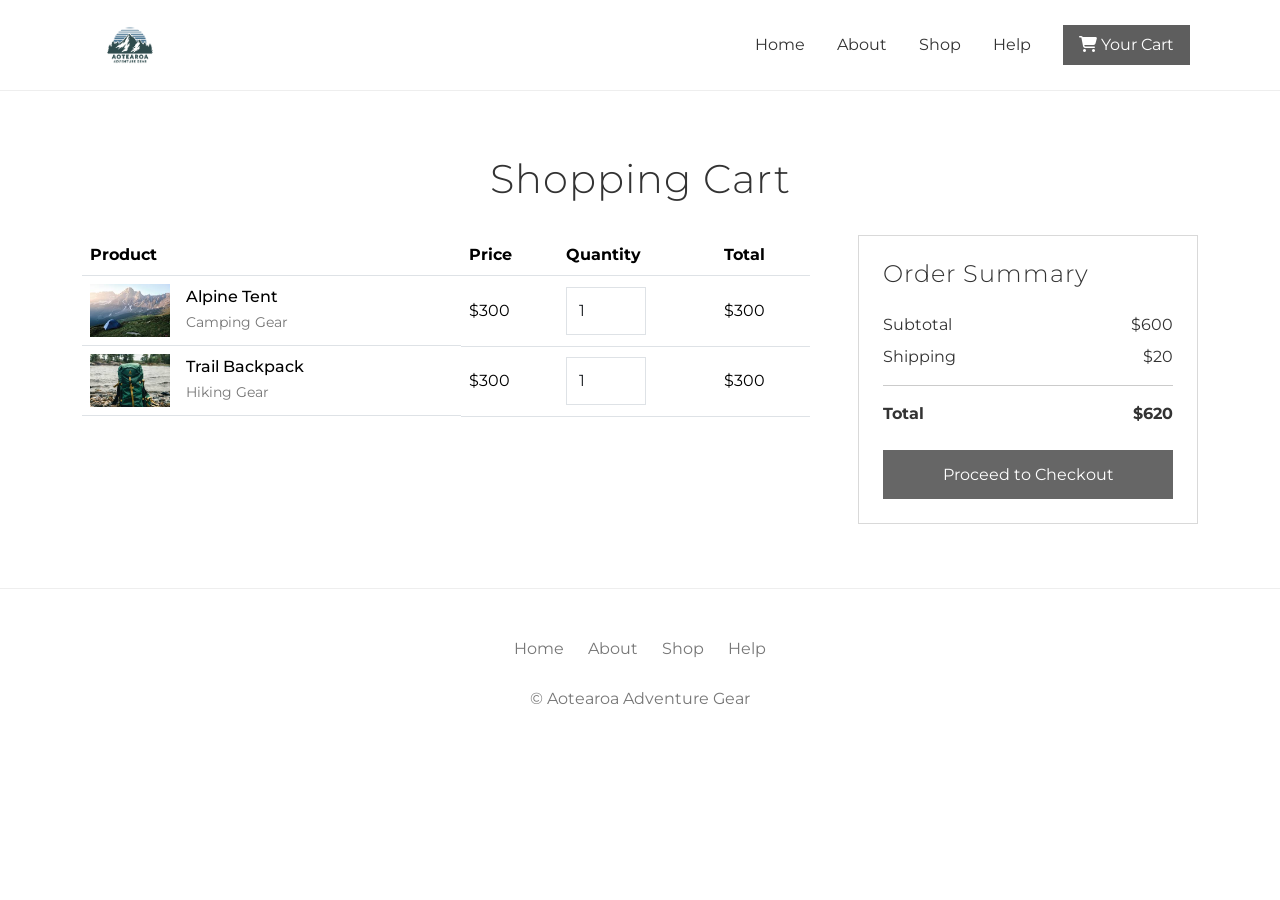
==== cart.html @ 9acfd5a3 "BIT703 Assessment 2 submission" ====
<!--Thomas Goodman 5113852-->
<!--BIT703 A2-->
<!DOCTYPE html>
<html lang="en">
<head>
<meta charset="UTF-8">
<meta name="viewport" content="width=device-width, initial-scale=1.0">

<title>Aotearoa Adventure Gear | Cart</title>

<!-- Bootstrap -->
<link href="https://cdn.jsdelivr.net/npm/bootstrap@5.3.3/dist/css/bootstrap.min.css" rel="stylesheet">

<!-- Google Font -->
<link href="https://fonts.googleapis.com/css2?family=Montserrat:wght@300;400;500;600&display=swap" rel="stylesheet">

<!-- Font Awesome -->
<link rel="stylesheet" href="https://cdnjs.cloudflare.com/ajax/libs/font-awesome/6.5.2/css/all.min.css">

<!-- Custom CSS -->
<link rel="stylesheet" href="css/custom.css">
</head>

<body id="top">

<!-- Header -->
<header>
<nav class="navbar navbar-expand-lg top-navbar py-3">
<div class="container">

<a class="navbar-brand" href="index.html">
<img src="images/BIT703-A2-01-AotearoaAdventureGearLogo-Graphic-2025-04.png" class="logo-img">
</a>

<button class="navbar-toggler" data-bs-toggle="collapse" data-bs-target="#mainNav">
<span class="navbar-toggler-icon"></span>
</button>

<div class="collapse navbar-collapse" id="mainNav">
<ul class="navbar-nav ms-auto">

<li class="nav-item"><a class="nav-link" href="index.html">Home</a></li>
<li class="nav-item"><a class="nav-link" href="index.html#about">About</a></li>
<li class="nav-item"><a class="nav-link" href="shop.html">Shop</a></li>
<li class="nav-item"><a class="nav-link" href="#footer">Help</a></li>

<li class="nav-item ms-lg-2">
<a class="nav-link cart-btn" href="cart.html">
<i class="fa-solid fa-cart-shopping"></i> Your Cart
</a>
</li>

</ul>
</div>

</div>
</nav>
</header>

<main>

<section class="featured-section">
<div class="container">

<h1 class="section-title">Shopping Cart</h1>

<div class="row g-5">

<!-- CART ITEMS -->
<div class="col-lg-8">

<table class="table align-middle">

<thead>
<tr>
<th>Product</th>
<th>Price</th>
<th>Quantity</th>
<th>Total</th>
</tr>
</thead>

<tbody>

<tr>

<td class="d-flex align-items-center gap-3">

<img src="images\alpine-tent.jpg"
width="80">

<div>
<h6 class="mb-1">Alpine Tent</h6>
<span class="small-muted">Camping Gear</span>
</div>

</td>

<td>$300</td>

<td>
<input type="number" value="1" min="1" class="form-control" style="width:80px;">
</td>

<td>$300</td>

</tr>

<tr>

<td class="d-flex align-items-center gap-3">

<img src="images\trail-backpack.jpg"
width="80">

<div>
<h6 class="mb-1">Trail Backpack</h6>
<span class="small-muted">Hiking Gear</span>
</div>

</td>

<td>$300</td>

<td>
<input type="number" value="1" min="1" class="form-control" style="width:80px;">
</td>

<td>$300</td>

</tr>

</tbody>

</table>

</div>


<!-- CART SUMMARY -->
<div class="col-lg-4">

<div class="product-card p-4">

<h4 class="mb-4">Order Summary</h4>

<div class="d-flex justify-content-between mb-2">
<span>Subtotal</span>
<span>$600</span>
</div>

<div class="d-flex justify-content-between mb-2">
<span>Shipping</span>
<span>$20</span>
</div>

<hr>

<div class="d-flex justify-content-between mb-4">
<strong>Total</strong>
<strong>$620</strong>
</div>

<a href="shipping.html" class="btn btn-theme w-100">
Proceed to Checkout
</a>

</div>

</div>

</div>
</div>
</section>

</main>

<!-- Footer -->
<footer id="footer" class="footer">

<div class="container text-center">

<div class="row justify-content-center mb-3">

<div class="col-auto"><a href="index.html">Home</a></div>
<div class="col-auto"><a href="index.html#about">About</a></div>
<div class="col-auto"><a href="shop.html">Shop</a></div>
<div class="col-auto"><a href="#">Help</a></div>

</div>

<p>© Aotearoa Adventure Gear</p>

</div>

</footer>

<!-- Scroll Button -->
<a href="#top" class="floating-anchor">
<i class="fa-solid fa-arrow-up"></i>
</a>

<!-- Bootstrap JS -->
<script src="https://cdn.jsdelivr.net/npm/bootstrap@5.3.3/dist/js/bootstrap.bundle.min.js"></script>

<script src="js/script.js"></script>

</body>
</html>
---- css/custom.css ----
/* ========================================
   Aotearoa Adventure Gear - Custom Styles
 Thomas Goodman 5113852
   ======================================== */

:root {
    --primary-dark: #294c4f;
    --primary-blue: #5b7f99;
    --light-bg: #f8f8f8;
    --border-color: #d9d9d9;
    --text-dark: #333333;
    --text-light: #777777;
    --white: #ffffff;
}

html {
    scroll-behavior: smooth;
}

body {
    font-family: 'Montserrat', Arial, sans-serif;
    color: var(--text-dark);
    background-color: var(--white);
}

h1, h2, h3, h4, h5 {
    font-weight: 300;
    letter-spacing: 1px;
}

p {
    color: var(--text-light);
    line-height: 1.7;
}

.section-title {
    text-align: center;
    margin-bottom: 2rem;
    font-size: 2.5rem;
    font-weight: 300;
}

.top-navbar {
    border-bottom: 1px solid #eee;
    background-color: var(--white);
}

.logo-img {
    height: 48px;
    width: auto;
}

.nav-link {
    color: var(--text-dark) !important;
    margin: 0 0.5rem;
}

.nav-link:hover {
    color: var(--primary-dark) !important;
}

.cart-btn {
    background-color: #5e5e5e;
    color: var(--white) !important;
    padding: 0.5rem 1rem !important;
    border-radius: 0;
}

.hero-section {
    padding: 5rem 0;
    text-align: center;
}

.hero-line {
    width: 180px;
    height: 1px;
    background-color: var(--border-color);
    margin: 1.5rem auto 2rem;
}

.search-bar-large {
    max-width: 700px;
    margin: 0 auto;
}

.btn-theme {
    background-color: #666666;
    color: var(--white);
    border: none;
    border-radius: 0;
    padding: 0.8rem 2rem;
}

.btn-theme:hover {
    background-color: var(--primary-dark);
    color: var(--white);
}

.btn-light-custom {
    background-color: #ececec;
    color: #666;
    border: none;
    border-radius: 0;
    padding: 0.8rem 2rem;
}

.category-card,
.product-card,
.info-box,
.checkout-box {
    border: 1px solid var(--border-color);
    background-color: var(--white);
}

.category-card img,
.product-card img,
.product-image-main,
.summary-product-img {
    width: 100%;
    object-fit: cover;
}

.placeholder-img {
    background-color: #f1f1f1;
    border: 1px solid var(--border-color);
    display: flex;
    align-items: center;
    justify-content: center;
    min-height: 220px;
    overflow: hidden;
}

.placeholder-img img {
    max-width: 100%;
    max-height: 100%;
    object-fit: contain;
}

.featured-section,
.newsletter-section,
.about-section,
.similar-products-section,
.reviews-section,
.checkout-section {
    padding: 4rem 0;
}

.newsletter-section,
.about-section,
.checkout-section {
    background-color: #fbfbfb;
    border-top: 1px solid #eee;
    border-bottom: 1px solid #eee;
}

.product-name {
    font-size: 0.95rem;
    margin-top: 1rem;
    margin-bottom: 0.2rem;
    text-transform: uppercase;
}

.product-price {
    color: var(--primary-dark);
    font-weight: 500;
}

.rating {
    color: #999999;
    font-size: 0.95rem;
}

.side-heading {
    font-size: 3rem;
    line-height: 1.1;
    font-weight: 300;
}

.footer {
    padding: 3rem 0 1rem;
    border-top: 1px solid #eee;
    background-color: var(--white);
}

.footer h6 {
    font-weight: 500;
    margin-bottom: 1rem;
    text-transform: uppercase;
}

.footer a {
    color: var(--text-light);
    text-decoration: none;
    display: block;
    margin-bottom: 0.5rem;
}

.footer a:hover {
    color: var(--primary-dark);
}

.footer-bottom {
    border-top: 1px solid #eee;
    margin-top: 2rem;
    padding-top: 1rem;
    color: var(--text-light);
}

.floating-anchor {
    position: fixed;
    right: 20px;
    bottom: 20px;
    z-index: 999;
    width: 50px;
    height: 50px;
    background-color: var(--primary-dark);
    color: var(--white);
    border-radius: 50%;
    display: none;
    align-items: center;
    justify-content: center;
    text-decoration: none;
    box-shadow: 0 4px 10px rgba(0,0,0,0.2);
}

.floating-anchor:hover {
    color: var(--white);
    background-color: #1d3739;
}

.form-control,
.form-select {
    border-radius: 0;
    min-height: 48px;
}

.checkout-step {
    text-align: center;
    font-size: 1.5rem;
    color: #aaaaaa;
    margin-bottom: 2rem;
}

.checkout-step.active {
    color: var(--text-dark);
    font-weight: 500;
}

.summary-box {
    border-left: 1px solid #eee;
    padding-left: 2rem;
}

.hr-custom {
    border: none;
    border-top: 1px solid #ddd;
    margin: 1.5rem 0;
}

.option-box {
    border: 1px solid var(--border-color);
    padding: 1rem;
    min-height: 80px;
}

.card-option-selected {
    border: 2px solid var(--primary-dark);
    background-color: #f5f9f9;
}

.small-muted {
    font-size: 0.9rem;
    color: var(--text-light);
}

@media (max-width: 991.98px) {
    .summary-box {
        border-left: none;
        padding-left: 0;
        margin-top: 2rem;
    }

    .side-heading {
        font-size: 2.2rem;
    }

    .section-title {
        font-size: 2rem;
    }
}

@media (max-width: 767.98px) {
    .hero-section {
        padding: 3rem 0;
    }

    .section-title {
        font-size: 1.8rem;
    }

    .side-heading {
        font-size: 1.8rem;
    }

    .logo-img {
        height: 40px;
    }
}
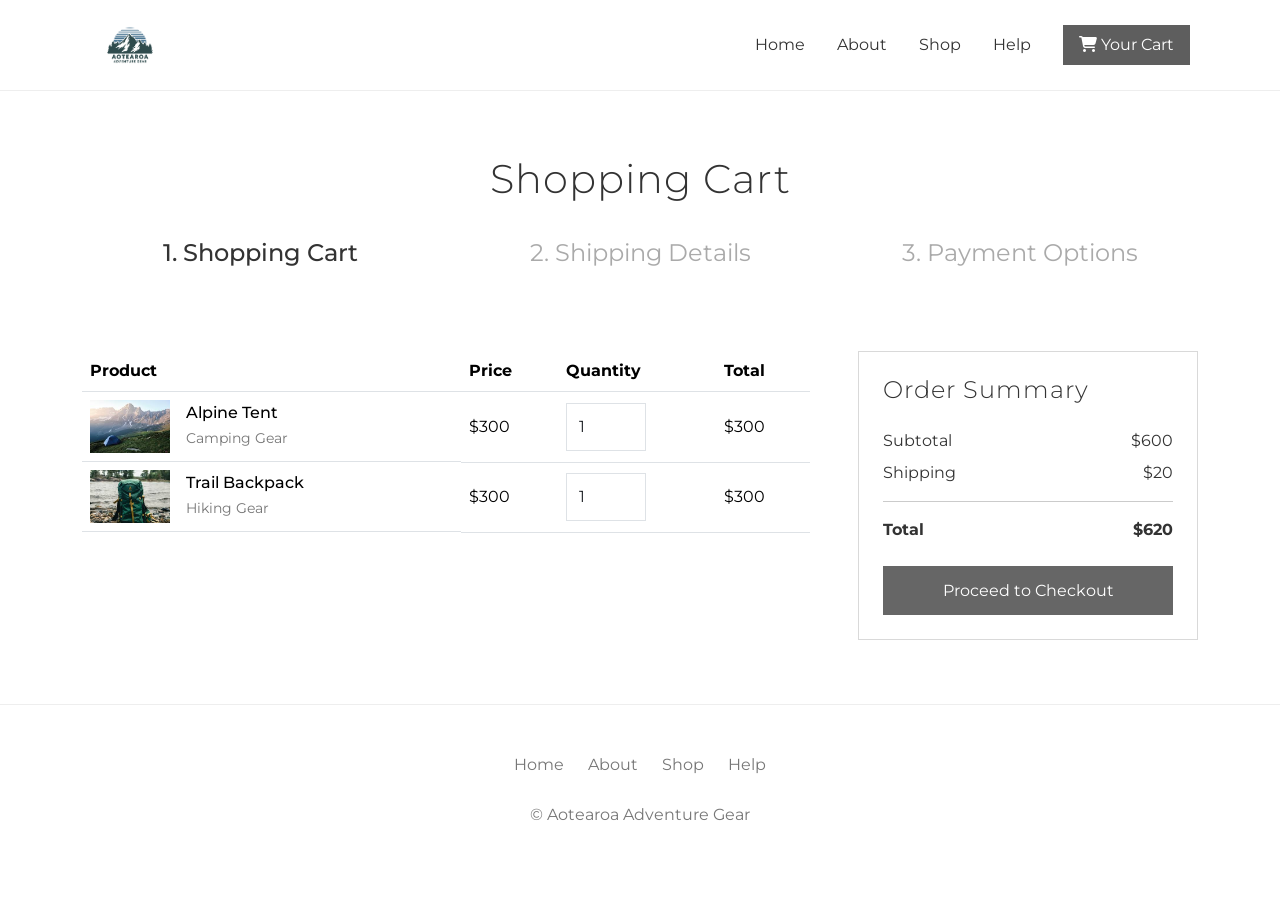
==== commit 75da0d32: "Added checkout step indicator to cart page and fixed layout structure" ====
--- a/cart.html
+++ b/cart.html
@@ -63,6 +63,20 @@
 <div class="container">
 
 <h1 class="section-title">Shopping Cart</h1>
+
+<div class="mb-5">
+    <div class="row text-center">
+        <div class="col-md-4">
+            <div class="checkout-step active">1. Shopping Cart</div>
+        </div>
+        <div class="col-md-4">
+            <div class="checkout-step">2. Shipping Details</div>
+        </div>
+        <div class="col-md-4">
+            <div class="checkout-step">3. Payment Options</div>
+        </div>
+    </div>
+</div>
 
 <div class="row g-5">
 
